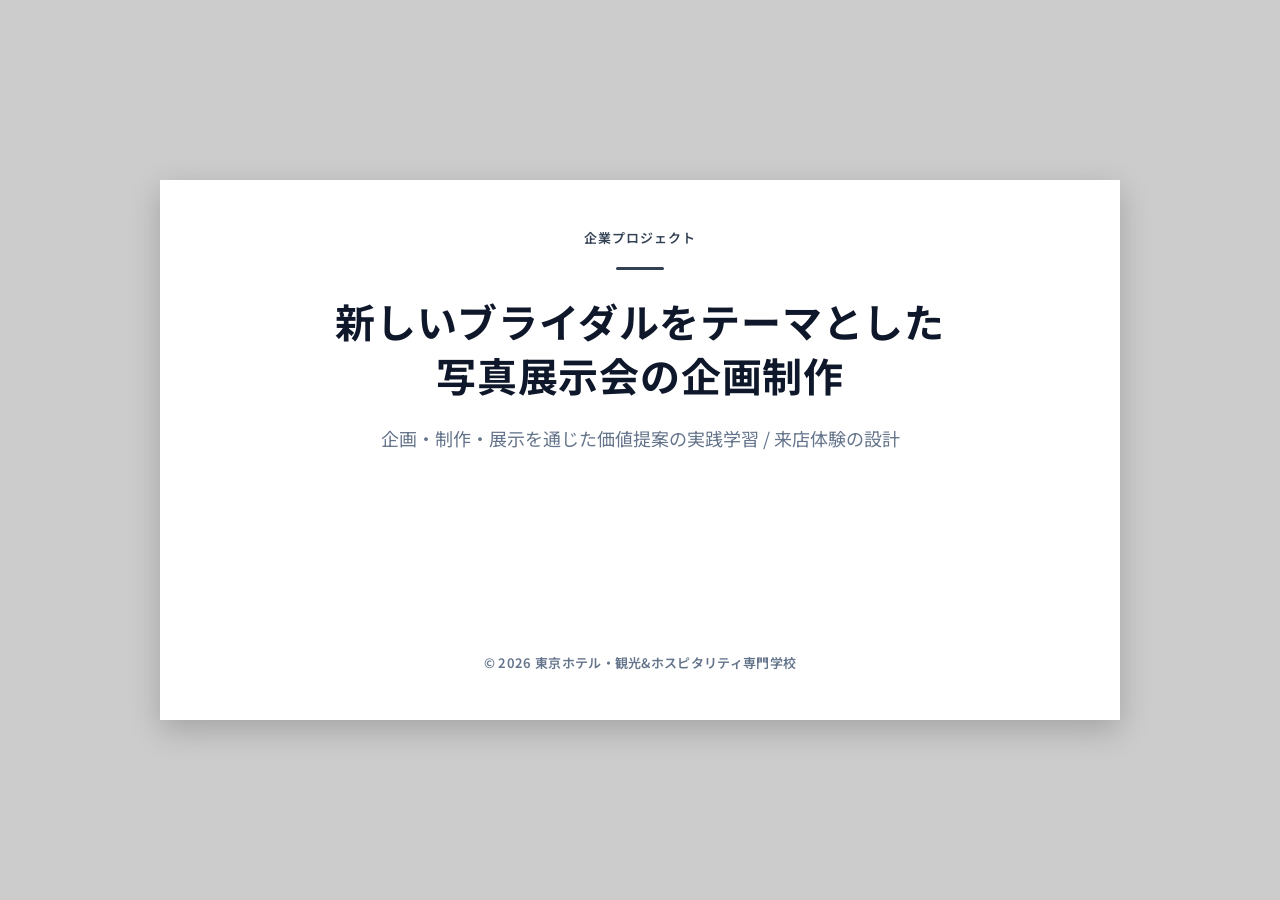
==== 000-title.html @ fff2f3c1 "init commit" ====
<!DOCTYPE html>
<html lang="ja">
<head>
    <meta charset="UTF-8">
    <meta name="viewport" content="width=device-width, initial-scale=1.0">
    <title>title</title>
    <link rel="stylesheet" href="slide-theme-tokens.css">
    <style>
        :root {
            --eff-accent: #334155;
            --eff-accent-border: #1e293b;
            --eff-text-title: #0f172a;
            --eff-text-body: #64748b;
            --eff-bg-slide: #ffffff;
        }

        * {
            box-sizing: border-box;
        }

        body {
            margin: 0;
            min-height: 100vh;
            display: flex;
            justify-content: center;
            align-items: center;
            background: var(--page-canvas-bg);
            font-family: var(--font-sans);
        }

        .slide {
            width: var(--slide-width);
            height: var(--slide-height);
            background: var(--eff-bg-slide);
            padding: 48px 56px;
            display: flex;
            flex-direction: column;
            justify-content: center;
            align-items: center;
            text-align: center;
            box-shadow: var(--slide-shadow);
        }

        .kicker {
            margin: 0;
            font-size: 13px;
            font-weight: var(--font-weight-semibold);
            letter-spacing: 0.08em;
            color: var(--eff-accent);
        }

        .rule {
            width: 48px;
            height: 3px;
            margin: 20px 0 24px;
            border-radius: 999px;
            background: var(--eff-accent);
        }

        .main-title {
            margin: 0;
            max-width: 820px;
            font-size: 40px;
            font-weight: var(--font-weight-bold);
            color: var(--eff-text-title);
            line-height: 1.35;
            letter-spacing: 0.02em;
        }

        .subtitle {
            margin: 22px 0 0;
            max-width: 720px;
            font-size: 18px;
            font-weight: var(--font-weight-normal);
            color: var(--eff-text-body);
            line-height: 1.6;
        }

        .meta {
            margin-top: auto;
            padding-top: 28px;
            width: 100%;
            max-width: 848px;
            color: var(--eff-text-body);
            letter-spacing: 0.02em;
        }

        .meta-copy {
            margin: 0;
            font-size: 13px;
            font-weight: var(--font-weight-semibold);
            line-height: 1.5;
        }

        .meta-note {
            margin: 8px 0 0;
            font-size: 11px;
            font-weight: var(--font-weight-normal);
            line-height: 1.55;
            text-align: center;
        }
    </style>
</head>
<body>
    <div class="slide" role="document" aria-label="タイトルスライド">
        <p class="kicker">企業プロジェクト</p>
        <div class="rule" aria-hidden="true"></div>
        <h1 class="main-title">新しいブライダルをテーマとした<br>写真展示会の企画制作</h1>
        <p class="subtitle">企画・制作・展示を通じた価値提案の実践学習 / 来店体験の設計</p>
        <footer class="meta" role="contentinfo" aria-label="著作権および商標等の表示">
            <p class="meta-copy">© 2026 東京ホテル・観光&amp;ホスピタリティ専門学校</p>
        </footer>
    </div>
</body>
</html>
---- slide-theme-tokens.css ----
/**
 * スライド共通デザイントークン
 * - 全体のフォント・寸法・アクセントの「デフォルト」はここだけ編集
 * - スライドごとに色だけ変えたい場合は、各 HTML の <style> 先頭で :root { --color-accent: ... } などを上書き
 */

@import url("https://fonts.googleapis.com/css2?family=Noto+Sans+JP:wght@400;700&display=swap");

:root {
    /* --- レイアウト（16:9 スライド枠） --- */
    --slide-width: 960px;
    --slide-height: 540px;
    --slide-shadow: 0 10px 30px rgba(0, 0, 0, 0.2);
    --page-canvas-bg: #cccccc;

    /* --- タイポグラフィ --- */
    --font-sans: "Noto Sans JP", "Helvetica Neue", Arial, "Hiragino Kaku Gothic ProN",
        "Hiragino Sans", Meiryo, sans-serif;
    --font-weight-normal: 400;
    --font-weight-semibold: 600;
    --font-weight-bold: 700;
    --font-weight-extrabold: 800;

    /* index（カード型ジェネレータ） */
    --fs-index-slide-title: 28px;
    --fs-index-card-title: 18px;
    --fs-index-card-body: 15px;

    /* 3ステップ */
    --fs-steps-slide-title: 26px;
    --fs-steps-heading: 17px;
    --fs-steps-desc: 13px;
    --fs-steps-badge: 32px;

    /* Before / After */
    --fs-ba-header: 22px;
    --fs-ba-headline: 26px;
    --fs-ba-pct: 44px;
    --fs-ba-box-title: 28px;
    --fs-ba-sub: 15px;
    --fs-ba-list: 14px;

    /* --- カラー（010-whyAreWeHere.html と同一のスレート系） --- */
    --color-accent: #334155;
    --color-text: #334155;
    --color-text-muted: #64748b;
    --color-bg: #f8fafc;
    --color-bg-slide: #ffffff;
    --color-card: #ffffff;
    --color-bg-subtle: #f8fafc;
    --color-border: #e2e8f0;
    --color-on-dark: #ffffff;
}
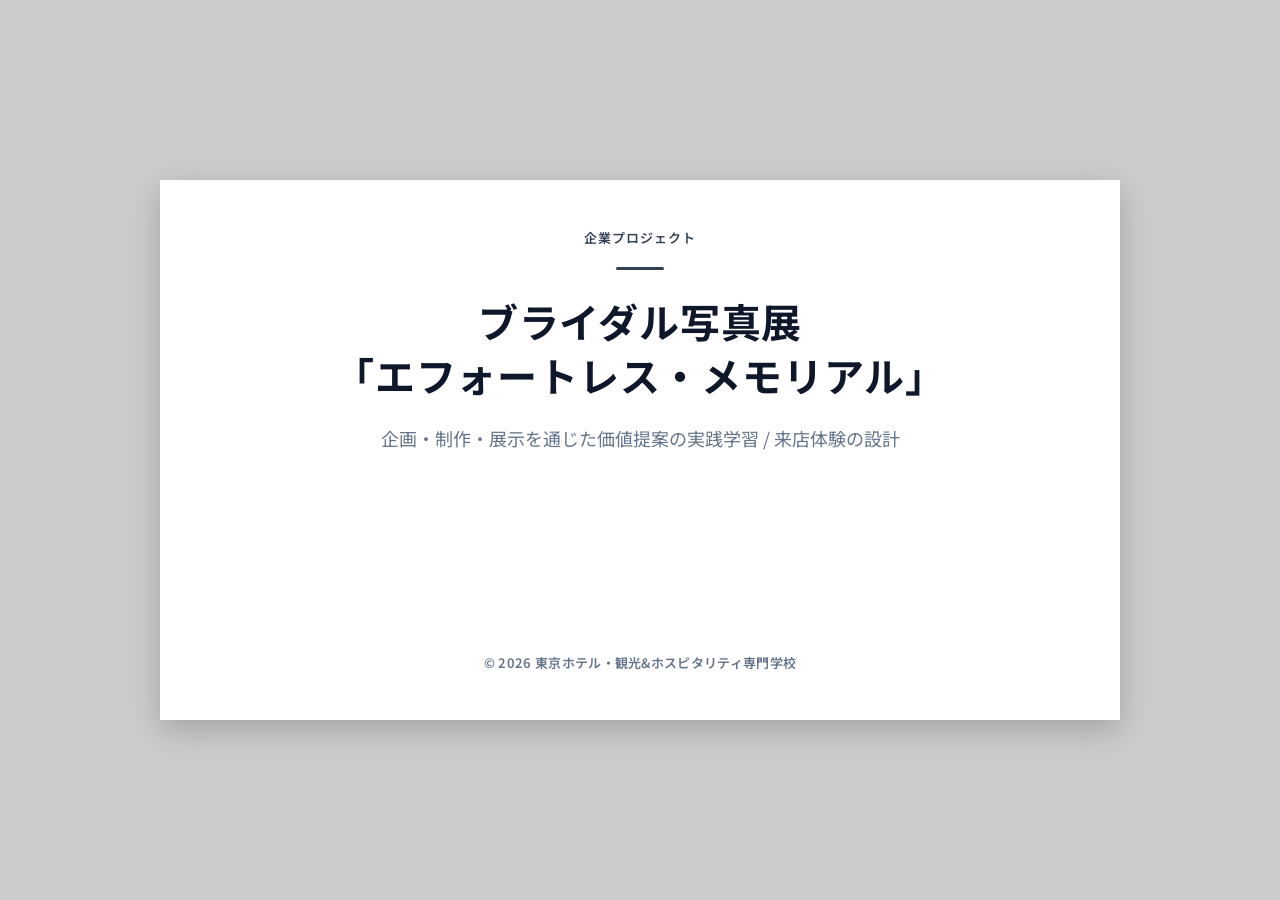
==== commit 07492fba: "Update title and enhance slide deck functionality with autoplay and loop features. Exclude specific " ====
--- a/000-title.html
+++ b/000-title.html
@@ -105,7 +105,7 @@
     <div class="slide" role="document" aria-label="タイトルスライド">
         <p class="kicker">企業プロジェクト</p>
         <div class="rule" aria-hidden="true"></div>
-        <h1 class="main-title">新しいブライダルをテーマとした<br>写真展示会の企画制作</h1>
+        <h1 class="main-title">ブライダル写真展<br>「エフォートレス・メモリアル」</h1>
         <p class="subtitle">企画・制作・展示を通じた価値提案の実践学習 / 来店体験の設計</p>
         <footer class="meta" role="contentinfo" aria-label="著作権および商標等の表示">
             <p class="meta-copy">© 2026 東京ホテル・観光&amp;ホスピタリティ専門学校</p>
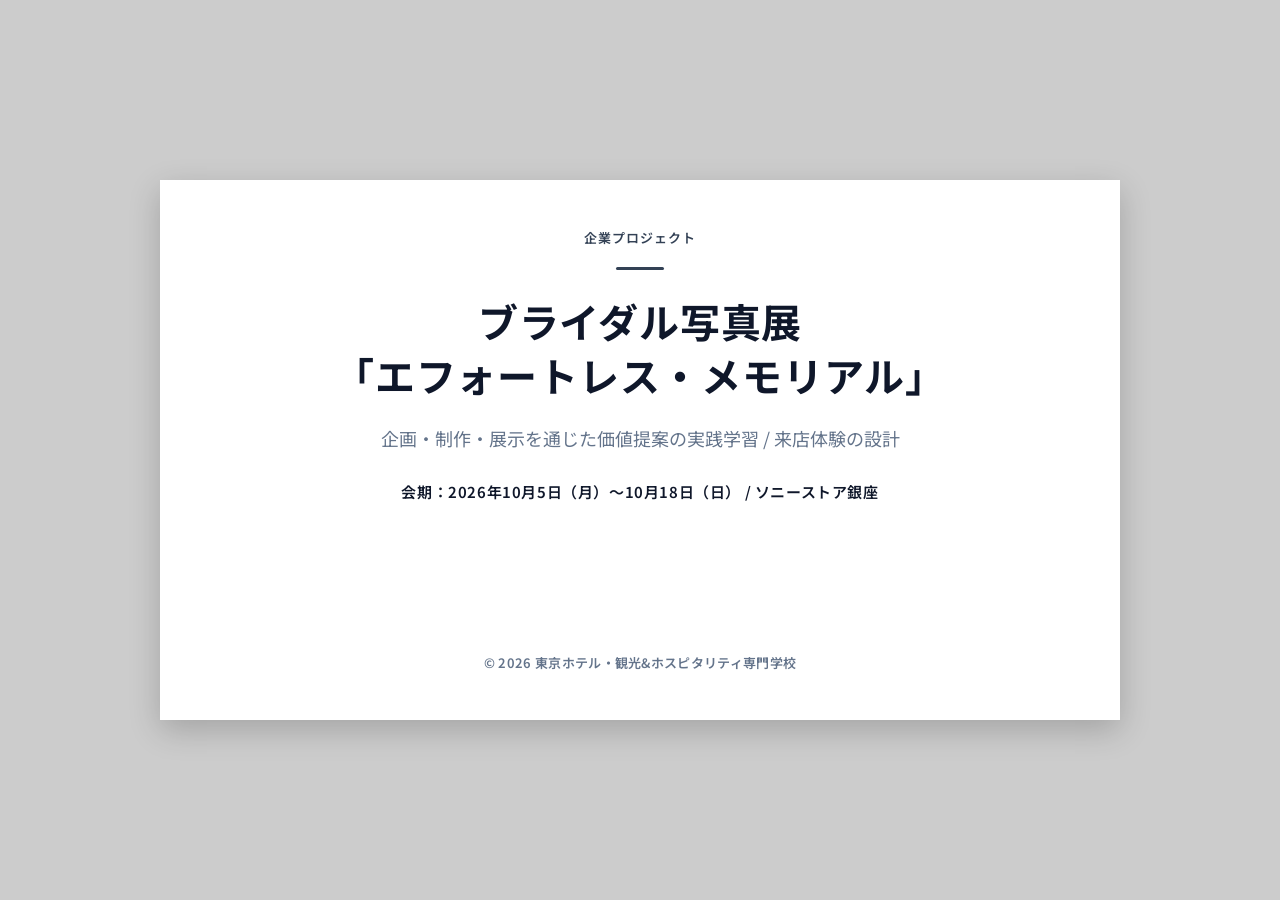
==== commit 3cb99838: "Add event date details to multiple sections, enhancing visibility for the upcoming exhibition" ====
--- a/000-title.html
+++ b/000-title.html
@@ -92,6 +92,14 @@
             line-height: 1.5;
         }
 
+        .event-date {
+            margin: 28px 0 0;
+            font-size: 15px;
+            font-weight: var(--font-weight-semibold);
+            color: var(--eff-text-title);
+            letter-spacing: 0.04em;
+        }
+
         .meta-note {
             margin: 8px 0 0;
             font-size: 11px;
@@ -107,6 +115,7 @@
         <div class="rule" aria-hidden="true"></div>
         <h1 class="main-title">ブライダル写真展<br>「エフォートレス・メモリアル」</h1>
         <p class="subtitle">企画・制作・展示を通じた価値提案の実践学習 / 来店体験の設計</p>
+        <p class="event-date">会期：2026年10月5日（月）〜10月18日（日） / ソニーストア銀座</p>
         <footer class="meta" role="contentinfo" aria-label="著作権および商標等の表示">
             <p class="meta-copy">© 2026 東京ホテル・観光&amp;ホスピタリティ専門学校</p>
         </footer>
